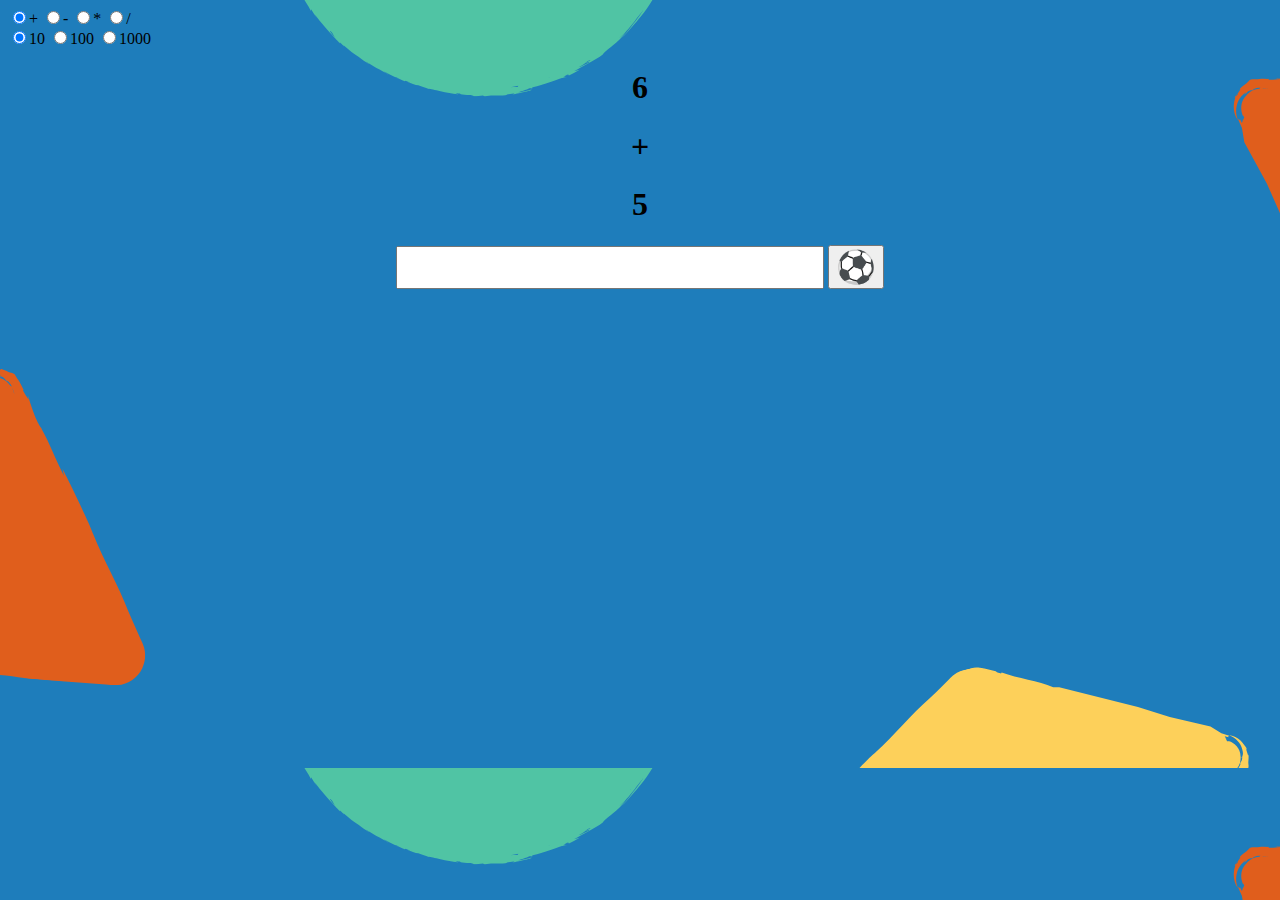
==== index.html @ 1ea86932 "Add files via upload" ====
<!DOCTYPE html>
<html lang="en">
<head>
    <meta charset="UTF-8">
    <meta name="viewport" content="width=device-width, initial-scale=1.0">
    <title>Matematika</title>
    <link rel="stylesheet" href="./index.css">
</head>
<body>
    <div>
        <input type="radio" name="operator" value="+" checked>+
        <input type="radio" name="operator" value="-">-
        <input type="radio" name="operator" value="*">*
        <input type="radio" name="operator" value="/">/
    </div>
    <div></div>
        <input type="radio" name="digit" value="11" checked>10
        <input type="radio" name="digit" value="101">100
        <input type="radio" name="digit" value="1001">1000
    </div>
    <div id="display">
        <h1 id="broj1"></h1>
        <h1 id="znak">+</h1>
        <h1 id="broj2">6</h1>
        <input id="result" type="text">
        <input type="button" value="⚽" onclick="test()"></br>
        <h1 id="tocno" style="display: none;">✅</h1>
        <h1 id="netocno" style="display: none;">❌</h1>
        <script src="./index.js"></script>
    </div>
</body>
</html>
---- index.css ----
#display {
    text-align: center;
}
#display input{
    font-size: xx-large;
}

#result{
    text-align: center;
}
body{
    background-image: url('background-image.png');
    background-size: auto;
}
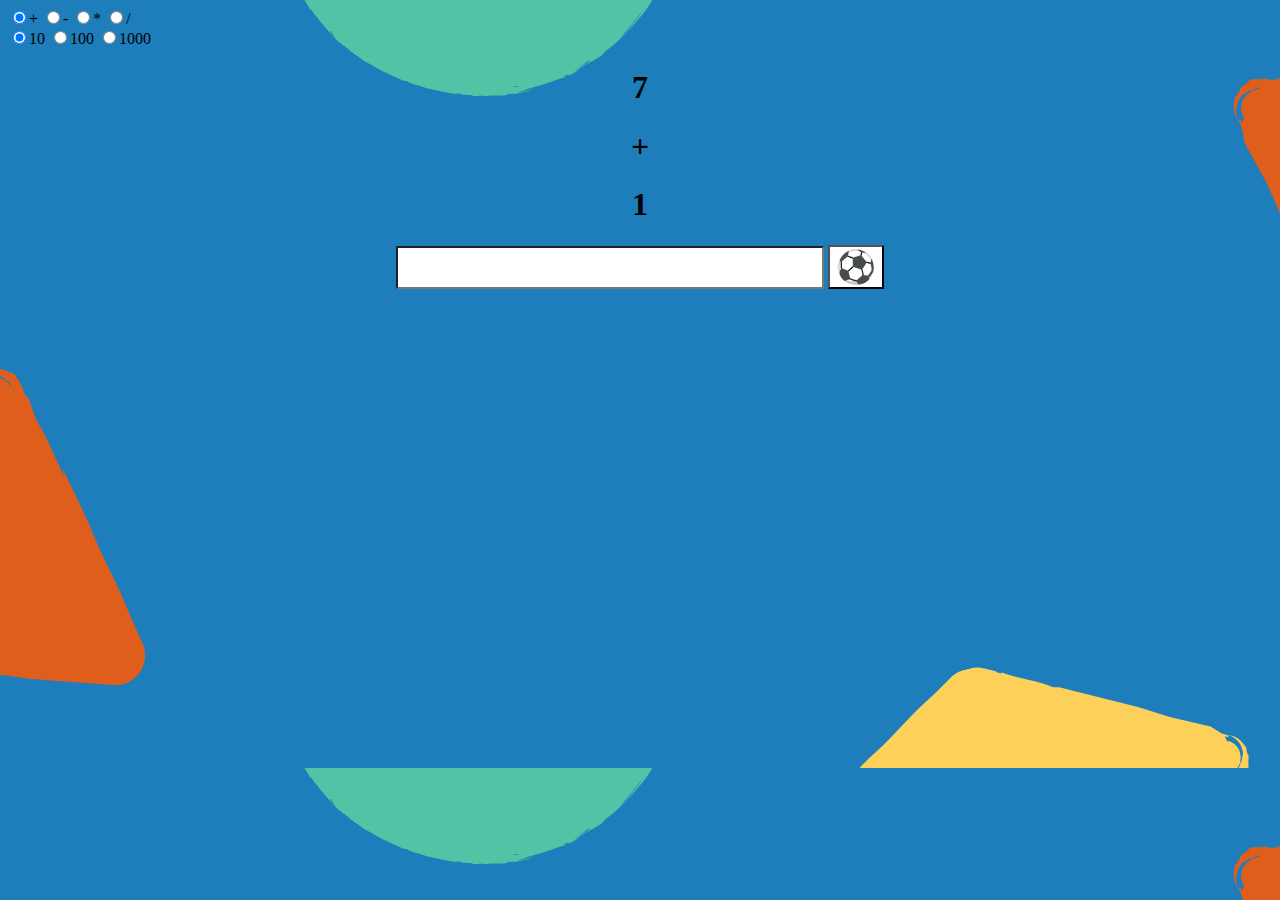
==== commit 1844dfc4: "Update index.html" ====
--- a/index.html
+++ b/index.html
@@ -5,6 +5,15 @@
     <meta name="viewport" content="width=device-width, initial-scale=1.0">
     <title>Matematika</title>
     <link rel="stylesheet" href="./index.css">
+    <!-- Google tag (gtag.js) -->
+<script async src="https://www.googletagmanager.com/gtag/js?id=G-VYG6DR4Z28"></script>
+<script>
+  window.dataLayer = window.dataLayer || [];
+  function gtag(){dataLayer.push(arguments);}
+  gtag('js', new Date());
+
+  gtag('config', 'G-VYG6DR4Z28');
+</script>
 </head>
 <body>
     <div>
@@ -29,4 +38,4 @@
         <script src="./index.js"></script>
     </div>
 </body>
-</html>+</html>
--- a/index.css
+++ b/index.css
@@ -3,6 +3,7 @@
 }
 #display input{
     font-size: xx-large;
+    background-color: white;
 }
 
 #result{
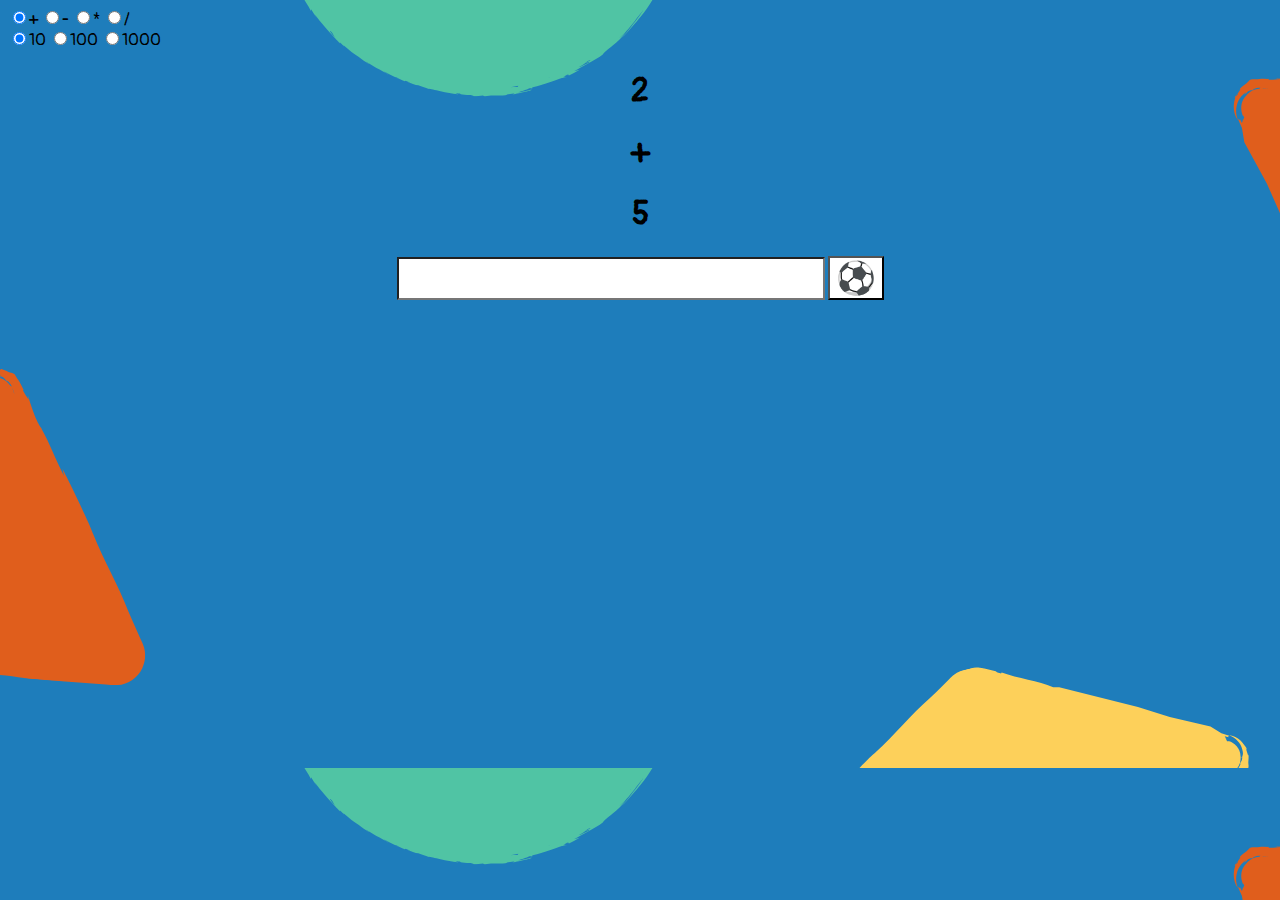
==== commit fecf0348: "Add files via upload" ====
--- a/index.html
+++ b/index.html
@@ -5,17 +5,11 @@
     <meta name="viewport" content="width=device-width, initial-scale=1.0">
     <title>Matematika</title>
     <link rel="stylesheet" href="./index.css">
-    <!-- Google tag (gtag.js) -->
-<script async src="https://www.googletagmanager.com/gtag/js?id=G-VYG6DR4Z28"></script>
-<script>
-  window.dataLayer = window.dataLayer || [];
-  function gtag(){dataLayer.push(arguments);}
-  gtag('js', new Date());
-
-  gtag('config', 'G-VYG6DR4Z28');
-</script>
+    <link rel="preconnect" href="https://fonts.googleapis.com">
+    <link rel="preconnect" href="https://fonts.gstatic.com" crossorigin>
+    <link href="https://fonts.googleapis.com/css2?family=Pangolin&display=swap" rel="stylesheet">
 </head>
-<body>
+<body class="pangolin-regular">
     <div>
         <input type="radio" name="operator" value="+" checked>+
         <input type="radio" name="operator" value="-">-
@@ -38,4 +32,4 @@
         <script src="./index.js"></script>
     </div>
 </body>
-</html>
+</html>--- a/index.css
+++ b/index.css
@@ -12,4 +12,10 @@
 body{
     background-image: url('background-image.png');
     background-size: auto;
-}+}
+
+.pangolin-regular {
+    font-family: "Pangolin", cursive;
+    font-weight: 400;
+    font-style: normal;
+  }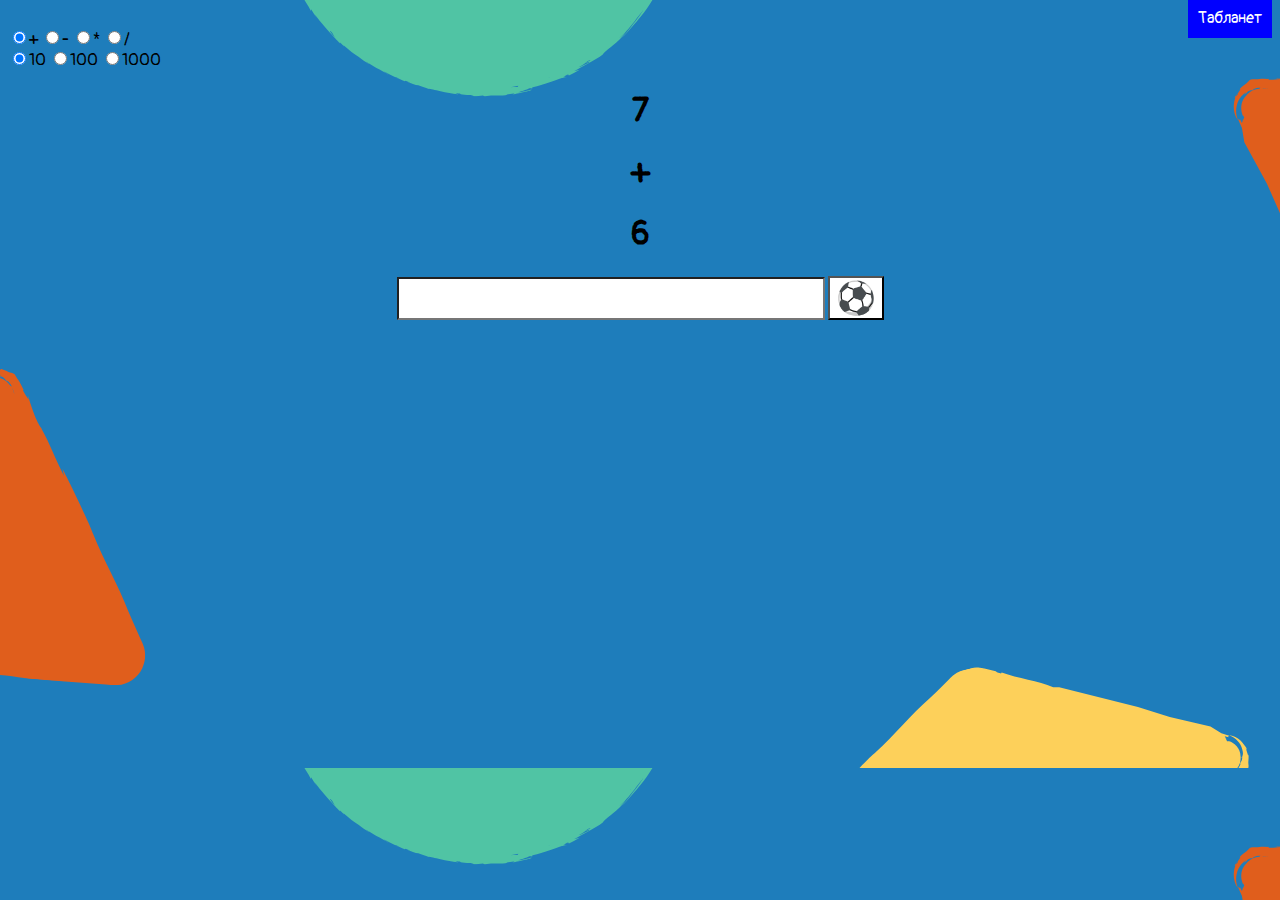
==== commit 75ddb510: "Add files via upload" ====
--- a/index.html
+++ b/index.html
@@ -10,6 +10,7 @@
     <link href="https://fonts.googleapis.com/css2?family=Pangolin&display=swap" rel="stylesheet">
 </head>
 <body class="pangolin-regular">
+    <div id="menu"><a href="tablanet.html">Табланет</a></div>
     <div>
         <input type="radio" name="operator" value="+" checked>+
         <input type="radio" name="operator" value="-">-
--- a/index.css
+++ b/index.css
@@ -18,4 +18,36 @@
     font-family: "Pangolin", cursive;
     font-weight: 400;
     font-style: normal;
-  }+}
+
+canvas{
+    border: 2px solid black;
+    width: 50px;
+    height: 80px;
+    border-radius: 5px;
+    margin: 10px;
+}
+
+#menu {
+    text-align: right;
+}
+
+#menu a {
+    padding: 10px;
+    color: white;
+    background-color: blue;
+    text-decoration: none;
+}
+
+hr {
+    border: 5px solid green;
+    border-radius: 5px;
+}
+
+#gore span {
+    display: none;
+}
+
+#dole span span{
+    display: none;
+}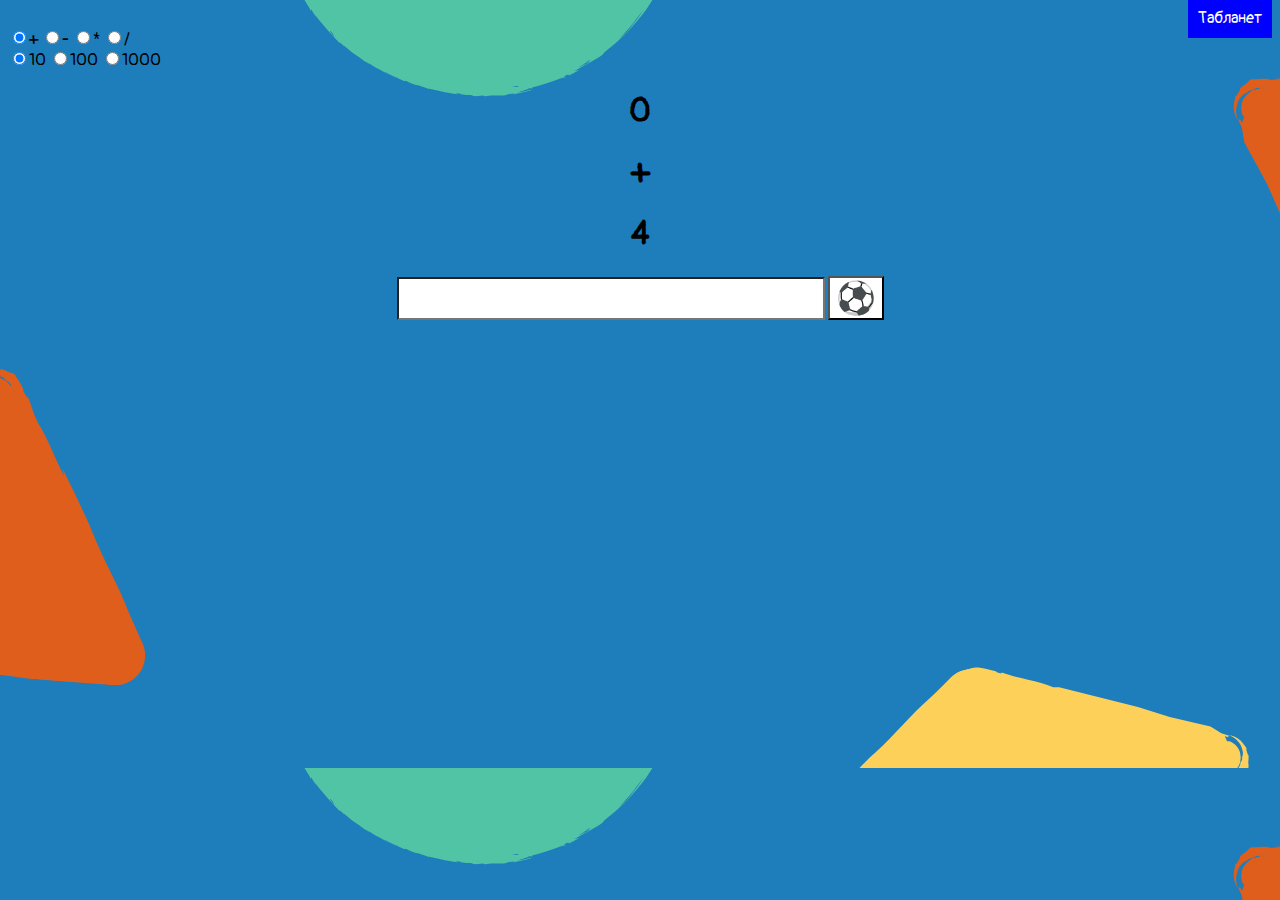
==== commit c9aed8d2: "Update index.html" ====
--- a/index.html
+++ b/index.html
@@ -8,6 +8,7 @@
     <link rel="preconnect" href="https://fonts.googleapis.com">
     <link rel="preconnect" href="https://fonts.gstatic.com" crossorigin>
     <link href="https://fonts.googleapis.com/css2?family=Pangolin&display=swap" rel="stylesheet">
+    <meta name="google-site-verification" content="U1nizXzJ2Z5eJgnSLHJdD8me3EqPBZTZU-OKOP-_sFs" />
 </head>
 <body class="pangolin-regular">
     <div id="menu"><a href="tablanet.html">Табланет</a></div>
@@ -33,4 +34,4 @@
         <script src="./index.js"></script>
     </div>
 </body>
-</html>+</html>
--- a/index.css
+++ b/index.css
@@ -28,6 +28,14 @@
     margin: 10px;
 }
 
+@media screen and (min-width: 600px){
+      canvas{
+        width: 100px;
+        height: 160px;
+        border-radius: 10px;
+      } 
+}
+
 #menu {
     text-align: right;
 }
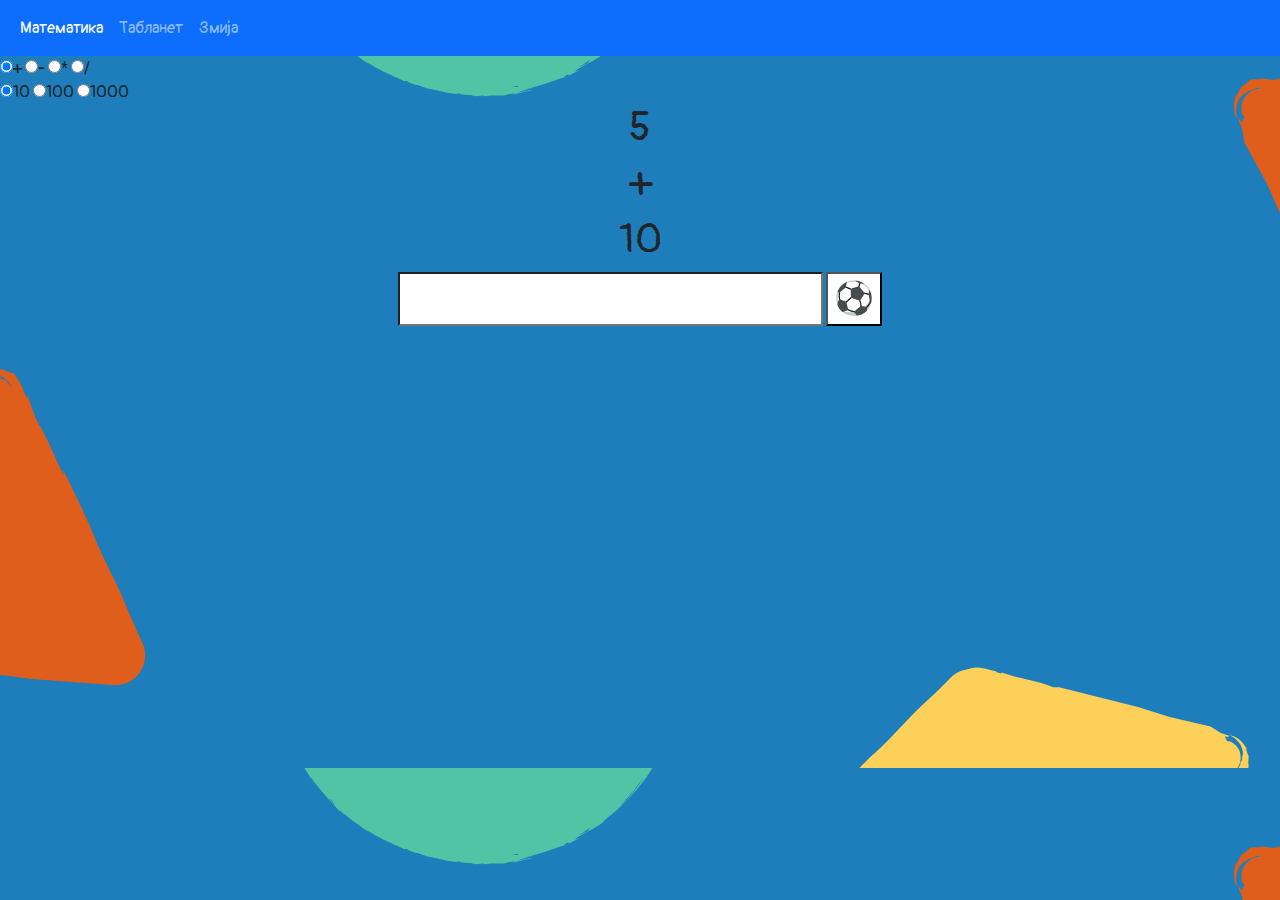
==== commit 01ec26cc: "Add files via upload" ====
--- a/index.html
+++ b/index.html
@@ -1,5 +1,5 @@
 <!DOCTYPE html>
-<html lang="en">
+<html lang="mk">
 <head>
     <meta charset="UTF-8">
     <meta name="viewport" content="width=device-width, initial-scale=1.0">
@@ -8,10 +8,29 @@
     <link rel="preconnect" href="https://fonts.googleapis.com">
     <link rel="preconnect" href="https://fonts.gstatic.com" crossorigin>
     <link href="https://fonts.googleapis.com/css2?family=Pangolin&display=swap" rel="stylesheet">
-    <meta name="google-site-verification" content="U1nizXzJ2Z5eJgnSLHJdD8me3EqPBZTZU-OKOP-_sFs" />
+    <link href="https://cdn.jsdelivr.net/npm/bootstrap@5.3.3/dist/css/bootstrap.min.css" rel="stylesheet" integrity="sha384-QWTKZyjpPEjISv5WaRU9OFeRpok6YctnYmDr5pNlyT2bRjXh0JMhjY6hW+ALEwIH" crossorigin="anonymous">    <meta name="google-site-verification" content="U1nizXzJ2Z5eJgnSLHJdD8me3EqPBZTZU-OKOP-_sFs" />
 </head>
 <body class="pangolin-regular">
-    <div id="menu"><a href="tablanet.html">Табланет</a></div>
+    <nav class="navbar navbar-expand-lg bg-primary" data-bs-theme="dark">
+        <div class="container-fluid">
+            <button class="navbar-toggler" type="button" data-bs-toggle="collapse" data-bs-target="#navbarTogglerDemo01" aria-controls="navbarTogglerDemo01" aria-expanded="false" aria-label="Toggle navigation">
+              <span class="navbar-toggler-icon"></span>
+            </button>
+            <div class="collapse navbar-collapse" id="navbarTogglerDemo01">
+              <ul class="navbar-nav me-auto mb-2 mb-lg-0">
+                <li class="nav-item">
+                  <a class="nav-link active" aria-current="page" href="index.html">Математика</a>
+                </li>
+                <li class="nav-item">
+                  <a class="nav-link" href="tablanet.html">Табланет</a>
+                </li>
+                <li class="nav-item">
+                    <a class="nav-link" href="snake.html">Змија</a>
+                </li>
+              </ul>
+            </div>
+          </div>              
+    </nav>     
     <div>
         <input type="radio" name="operator" value="+" checked>+
         <input type="radio" name="operator" value="-">-
@@ -31,6 +50,7 @@
         <input type="button" value="⚽" onclick="test()"></br>
         <h1 id="tocno" style="display: none;">✅</h1>
         <h1 id="netocno" style="display: none;">❌</h1>
+        <script src="https://cdn.jsdelivr.net/npm/bootstrap@5.3.3/dist/js/bootstrap.bundle.min.js" integrity="sha384-YvpcrYf0tY3lHB60NNkmXc5s9fDVZLESaAA55NDzOxhy9GkcIdslK1eN7N6jIeHz" crossorigin="anonymous"></script>
         <script src="./index.js"></script>
     </div>
 </body>
--- a/index.css
+++ b/index.css
@@ -12,6 +12,7 @@
 body{
     background-image: url('background-image.png');
     background-size: auto;
+    text-align: center;
 }
 
 .pangolin-regular {
@@ -36,17 +37,6 @@
       } 
 }
 
-#menu {
-    text-align: right;
-}
-
-#menu a {
-    padding: 10px;
-    color: white;
-    background-color: blue;
-    text-decoration: none;
-}
-
 hr {
     border: 5px solid green;
     border-radius: 5px;
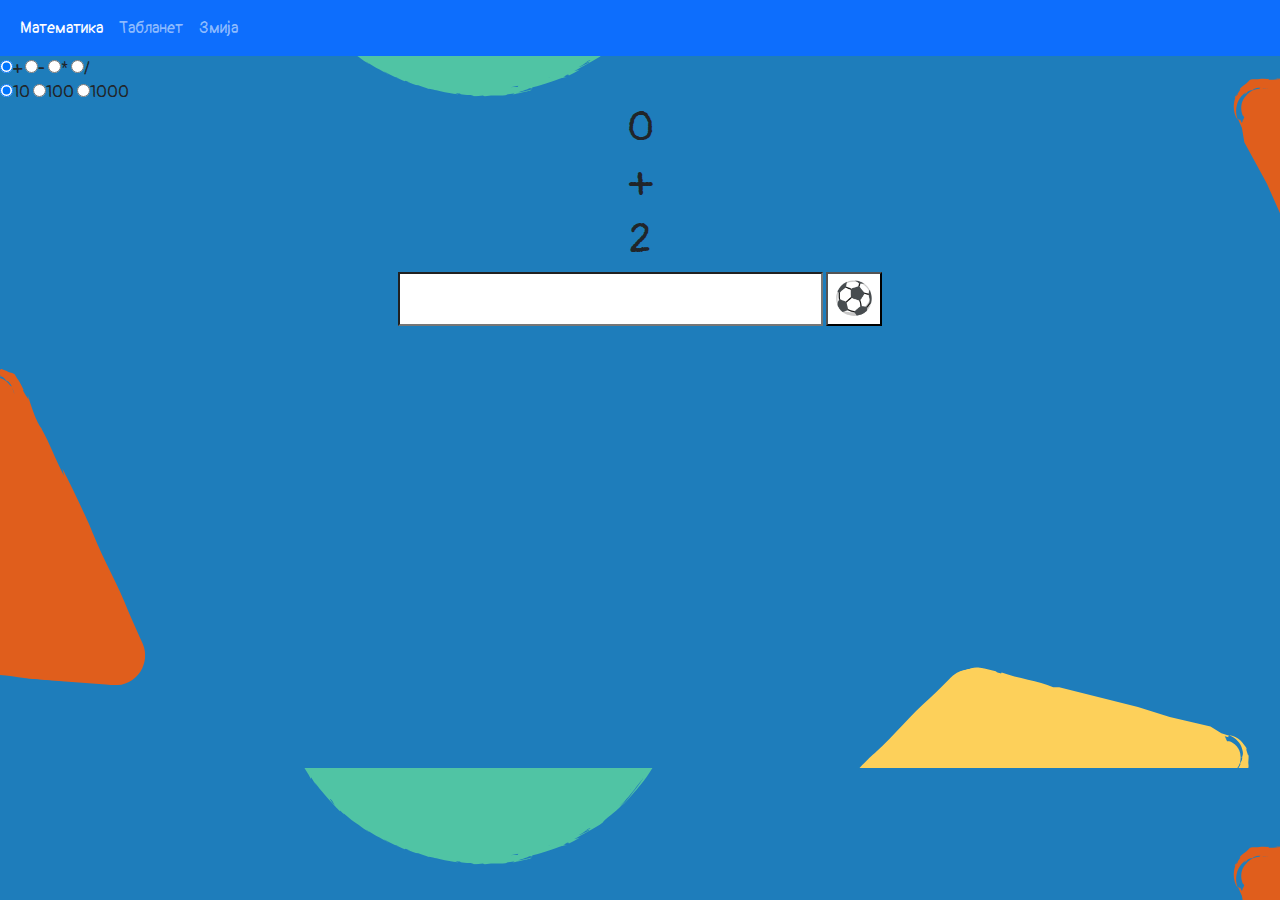
==== commit 89fe6ff7: "Update index.html" ====
--- a/index.html
+++ b/index.html
@@ -1,6 +1,17 @@
 <!DOCTYPE html>
 <html lang="mk">
 <head>
+    
+<!-- Google tag (gtag.js) -->
+<script async src="https://www.googletagmanager.com/gtag/js?id=G-VYG6DR4Z28"></script>
+<script>
+  window.dataLayer = window.dataLayer || [];
+  function gtag(){dataLayer.push(arguments);}
+  gtag('js', new Date());
+
+  gtag('config', 'G-VYG6DR4Z28');
+</script>
+
     <meta charset="UTF-8">
     <meta name="viewport" content="width=device-width, initial-scale=1.0">
     <title>Matematika</title>
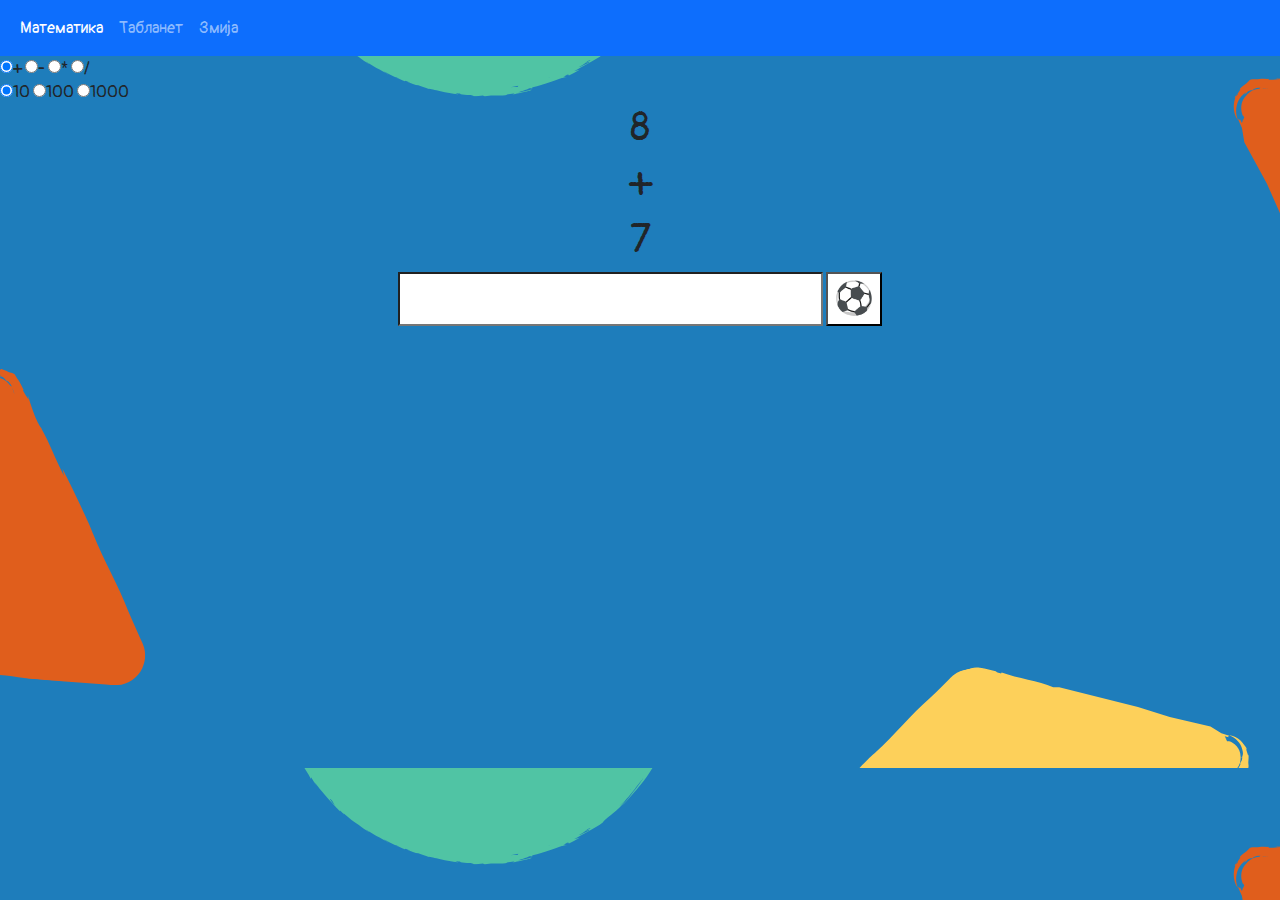
==== commit da400f1c: "Update index.html" ====
--- a/index.html
+++ b/index.html
@@ -1,16 +1,15 @@
 <!DOCTYPE html>
 <html lang="mk">
 <head>
-    
-<!-- Google tag (gtag.js) -->
-<script async src="https://www.googletagmanager.com/gtag/js?id=G-VYG6DR4Z28"></script>
-<script>
-  window.dataLayer = window.dataLayer || [];
-  function gtag(){dataLayer.push(arguments);}
-  gtag('js', new Date());
+    <!-- Google tag (gtag.js) -->
+    <script async src="https://www.googletagmanager.com/gtag/js?id=G-VYG6DR4Z28"></script>
+    <script>
+       window.dataLayer = window.dataLayer || [];
+       function gtag(){dataLayer.push(arguments);}
+       gtag('js', new Date());
 
-  gtag('config', 'G-VYG6DR4Z28');
-</script>
+       gtag('config', 'G-VYG6DR4Z28');
+    </script>
 
     <meta charset="UTF-8">
     <meta name="viewport" content="width=device-width, initial-scale=1.0">
